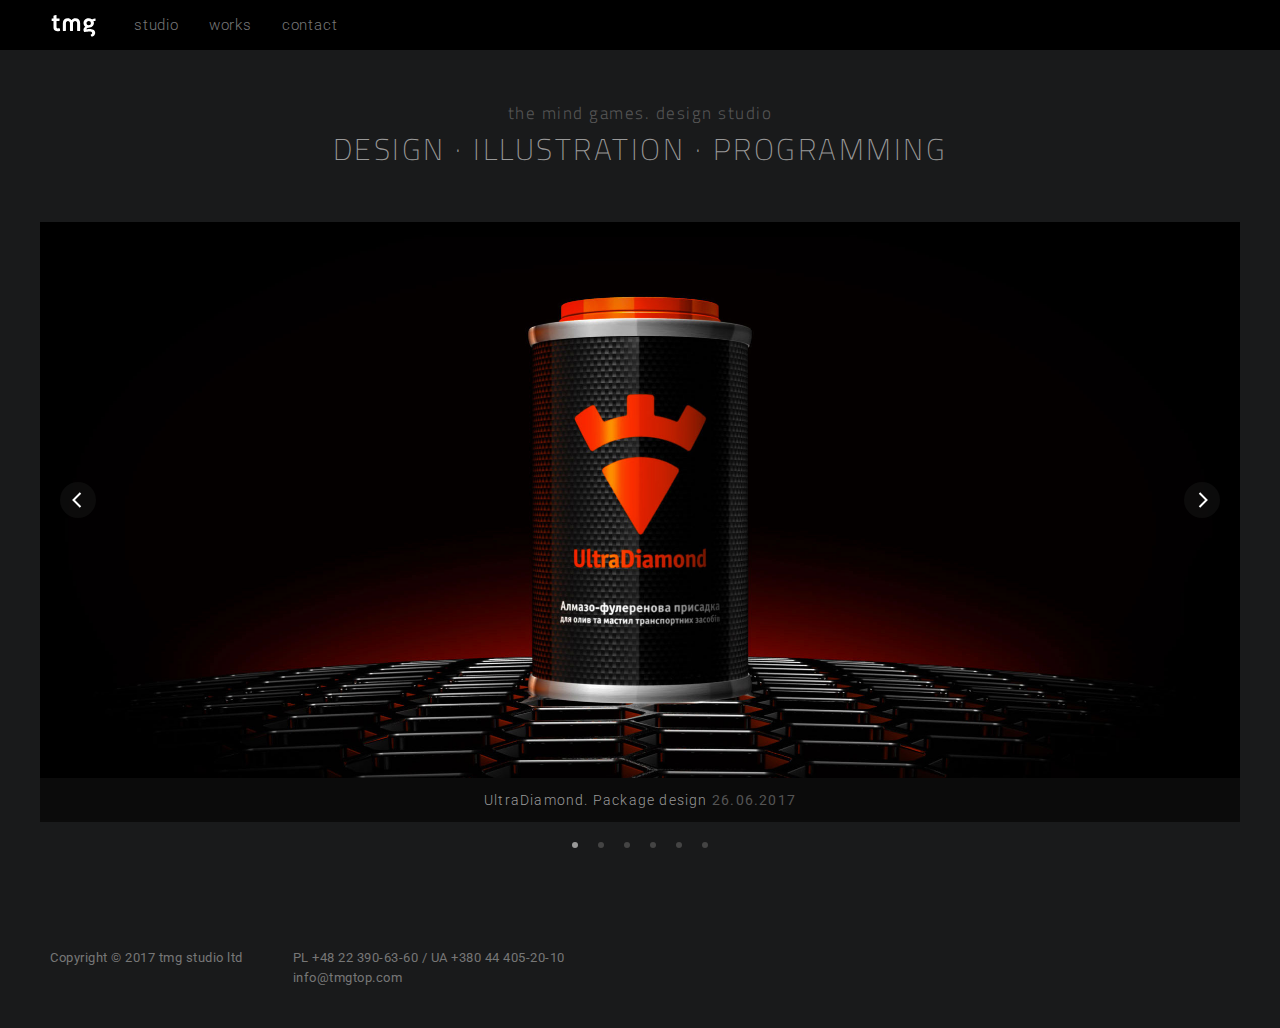
==== index.html @ a91ac86c "Index Page Done" ====
<!DOCTYPE html>
<html>

<head>
<title>tmg design studio. Design. Illustration. Programmong.</title>
<meta charset="utf-8">
<meta name="viewport" content="width=device-width, initial-scale=1.0">
<link rel="stylesheet" type="text/css" href="css/main.css">
</head>

<body>

<!-- Top-bar block-->
<div class="top-bar">
	<a href="#"><img src="images/logo.svg" class="logo" alt="logo"></a>
	<nav>
	<a href="#">studio</a> <a href="#">works</a> <a href="#">contact</a>
	</nav>
</div>

<!-- Company and directions -->
<div class="index-headers">
	<p class="studio"> the mind games. design studio </p>
	<p class="directions"> Design <span>Illustration</span> <span>Programming</span></p>
</div>

<!-- Banner with works-->
<div class="container">
<div class="scrolling-works-banner">
<img src="images/pic.jpg">
<a href="#"><div class="circle" style="left: 20px;"><img src="images/left-arrow.svg"></div></a>
<a href="#"><div class="circle" style="right: 20px;"><img src="images/right-arrow.svg"></div></a>
<p>UltraDiamond. Package design&nbsp;<span>26.06.2017</span></p>
</div>
<ul class="nav-markers">
<li class="selected"></li><li></li><li></li><li></li><li></li><li></li>
</ul>
</div>

<!-- Footer -->
<footer>
	<div class="copy">Copyright © 2017 tmg studio ltd</div>
	<div class="footer-contact">PL +48 22 390-63-60  /  UA +380 44 405-20-10<br>
	<a href="mailto:info@tmgtop.com">info@tmgtop.com</a>
	</div>
</footer></div>
</body>
</html>
---- css/main.css ----
@import url("https://fonts.googleapis.com/css?family=Roboto:100,300,400,500,700,900");
@import url("https://fonts.googleapis.com/css?family=Titillium+Web:200,300");
* {
  margin: 0;
  padding: 0; }

a {
  text-decoration: none; }

html {
  font-size: 10px;
  min-height: 100%;
  display: flex;
  flex-direction: column; }

body {
  font-family: "Roboto", sans-serif;
  background-color: #191A1B;
  display: flex;
  flex-direction: column; }

.top-bar {
  width: 100%;
  background-color: #000;
  height: 50px;
  display: flex;
  align-items: center; }

.top-bar nav {
  float: left; }

.top-bar nav a {
  float: left;
  margin-right: 30px;
  color: #777;
  font-family: "Roboto", sans-serif;
  font-size: 1.5rem;
  font-weight: 300;
  letter-spacing: 0.08rem;
  line-height: normal; }

.top-bar nav a:hover {
  color: #ccc; }

.logo {
  height: 26px;
  width: auto;
  float: left;
  margin: 0 36px 0 50px; }

.index-headers {
  font-family: "Titillium Web", sans-serif;
  text-align: center;
  color: #777;
  margin: 50px auto; }

.index-headers p.studio {
  font-family: "Titillium Web", sans-serif;
  font-size: 1.7rem;
  font-weight: 300;
  letter-spacing: 0.15rem;
  line-height: normal;
  color: #555; }

.index-headers p.directions {
  font-family: "Titillium Web", sans-serif;
  font-size: 3rem;
  font-weight: 200;
  letter-spacing: 0.25rem;
  line-height: normal;
  color: #999;
  text-transform: uppercase; }

.index-headers p.directions span:before {
  content: '\00B7 \00A0'; }

.container {
  width: 100%;
  flex-grow: 1; }

.scrolling-works-banner {
  max-width: 1200px;
  height: 600px;
  margin: 0 auto;
  position: relative; }

.scrolling-works-banner img {
  width: 100%;
  height: 100%;
  object-fit: cover; }

.scrolling-works-banner p {
  display: flex;
  justify-content: center;
  align-items: center;
  background-color: #0B0B0B;
  color: #999;
  font-family: "Roboto", sans-serif;
  font-size: 1.4rem;
  font-weight: 300;
  letter-spacing: 0.12rem;
  line-height: normal;
  position: absolute;
  bottom: 0;
  width: 100%;
  height: 44px;
  margin: 0; }

.scrolling-works-banner p span {
  color: #555;
  font-weight: 400; }

.circle {
  width: 36px;
  height: 36px;
  border-radius: 50%;
  background-color: rgba(22, 22, 22, 0.5);
  position: absolute;
  top: 260px;
  color: #fff;
  font-size: 200%;
  display: flex;
  justify-content: center;
  align-items: center; }

.circle:hover {
  background-color: #161616; }

.circle img {
  width: 22px;
  height: 22px; }

.nav-markers {
  margin: 20px auto 0;
  display: flex;
  width: 200px;
  justify-content: center;
  padding: 0; }

.nav-markers li {
  margin: 0 10px;
  padding: 0;
  font-size: 2rem;
  background-color: #444;
  width: 6px;
  height: 6px;
  border-radius: 50%;
  list-style-type: none; }

.nav-markers li.selected {
  background-color: #999; }

footer {
  height: 80px;
  width: 100%;
  color: #777;
  margin-top: 100px; }

footer div {
  float: left;
  margin-left: 50px;
  margin-bottom: 20px;
  font-size: 1.3rem;
  line-height: 2rem;
  letter-spacing: 0.05rem; }

footer div a {
  color: #777; }

footer div a:hover {
  color: #ccc; }

/*# sourceMappingURL=main.css.map */
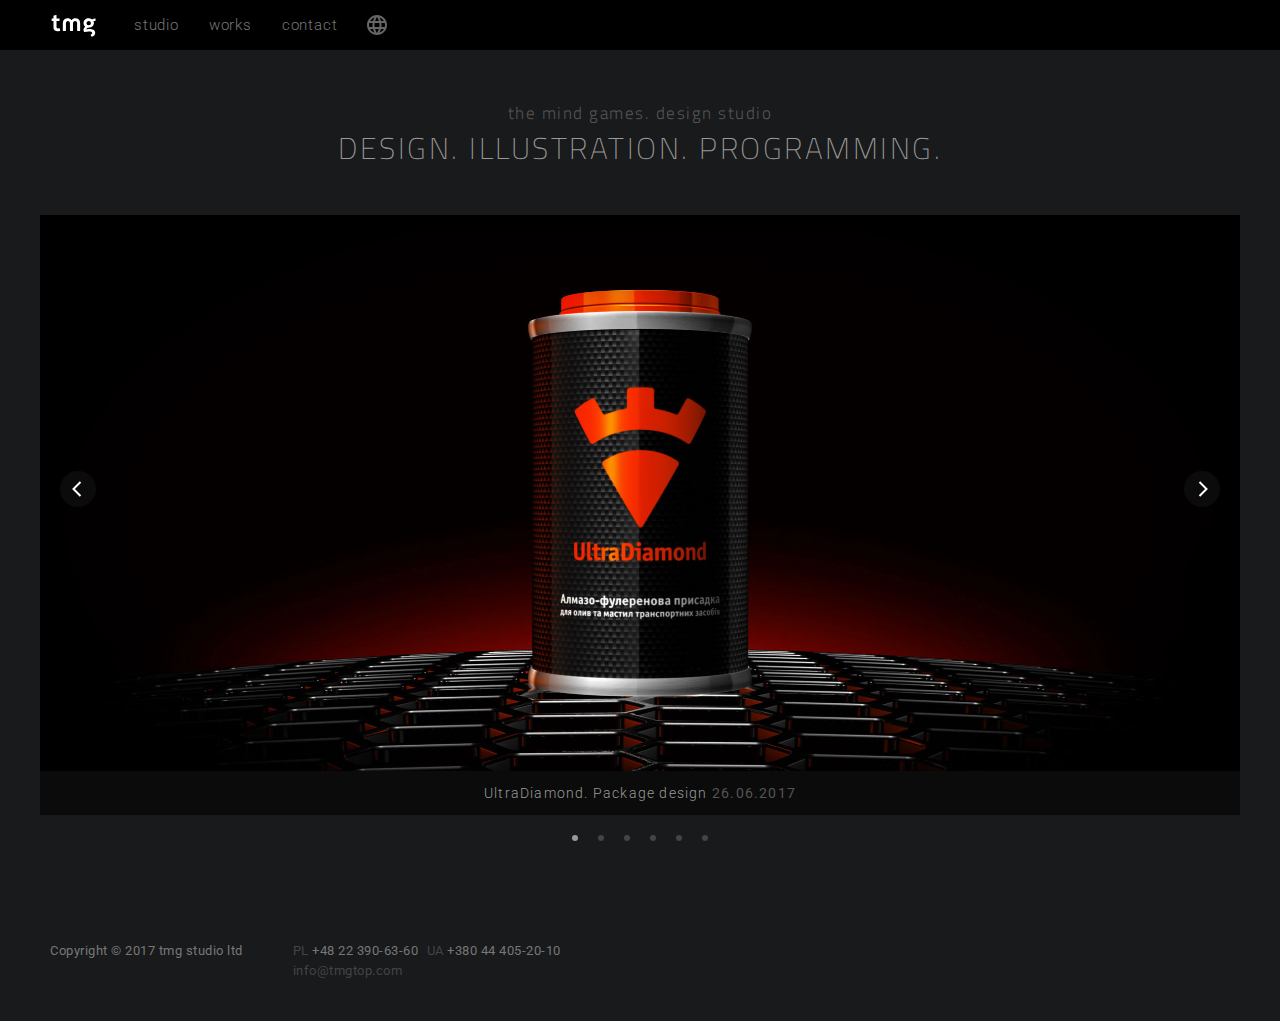
==== commit 31fb7001: "Responsive make-up of index" ====
--- a/index.html
+++ b/index.html
@@ -5,31 +5,42 @@
 <title>tmg design studio. Design. Illustration. Programmong.</title>
 <meta charset="utf-8">
 <meta name="viewport" content="width=device-width, initial-scale=1.0">
+
+<!-- styles -->
 <link rel="stylesheet" type="text/css" href="css/main.css">
+<link rel="stylesheet" type="text/css" href="css/media.css">
+
+<!-- favicon -->
+
 </head>
 
 <body>
 
-<!-- Top-bar block-->
+<!-- Top-bar block -->
 <div class="top-bar">
-	<a href="#"><img src="images/logo.svg" class="logo" alt="logo"></a>
+	<a href="#" class="sandwich"><img src="images/sandwich.svg" alt="sandwich menu"></a>
+	<a href="#" class="logo"><img src="images/logo.svg" class="logo" alt="logo"></a>
 	<nav>
 	<a href="#">studio</a> <a href="#">works</a> <a href="#">contact</a>
 	</nav>
+	<div class="lang"><svg><use xmlns:xlink="http://www.w3.org/1999/xlink" xlink:href="images/icons.svg#lang"></use></svg>
+	<div class="lang-dropdown"><a href="#">PL</a><a href="">EN</a></div></div>
 </div>
+
 
 <!-- Company and directions -->
 <div class="index-headers">
-	<p class="studio"> the mind games. design studio </p>
-	<p class="directions"> Design <span>Illustration</span> <span>Programming</span></p>
+	<p class="studio">the mind games. <span>design studio</span></p>
+	<p class="directions">Design. Illustration. Programming.</p>
 </div>
+
 
 <!-- Banner with works-->
 <div class="container">
 <div class="scrolling-works-banner">
-<img src="images/pic.jpg">
-<a href="#"><div class="circle" style="left: 20px;"><img src="images/left-arrow.svg"></div></a>
-<a href="#"><div class="circle" style="right: 20px;"><img src="images/right-arrow.svg"></div></a>
+<img src="images/pic.jpg" alt="image">
+<a href="#"><div class="circle" style="left: 20px;"><img src="images/left-arrow.svg" alt="left arrow"></div></a>
+<a href="#"><div class="circle" style="right: 20px;"><img src="images/right-arrow.svg" alt="right arrow"></div></a>
 <p>UltraDiamond. Package design&nbsp;<span>26.06.2017</span></p>
 </div>
 <ul class="nav-markers">
@@ -37,12 +48,13 @@
 </ul>
 </div>
 
+
 <!-- Footer -->
 <footer>
 	<div class="copy">Copyright © 2017 tmg studio ltd</div>
-	<div class="footer-contact">PL +48 22 390-63-60  /  UA +380 44 405-20-10<br>
+	<div class="footer-contact"><span>PL</span> +48 22 390-63-60 <span>UA</span> +380 44 405-20-10<br>
 	<a href="mailto:info@tmgtop.com">info@tmgtop.com</a>
 	</div>
-</footer></div>
+</footer>
 </body>
-</html>+</html>
--- a/css/main.css
+++ b/css/main.css
@@ -1,5 +1,9 @@
+/* Import Google Fonts */
 @import url("https://fonts.googleapis.com/css?family=Roboto:100,300,400,500,700,900");
 @import url("https://fonts.googleapis.com/css?family=Titillium+Web:200,300");
+/* Fonts variables */
+/* Flex with column direction */
+/* Set fon mixin */
 * {
   margin: 0;
   padding: 0; }
@@ -11,20 +15,29 @@
   font-size: 10px;
   min-height: 100%;
   display: flex;
+  flex-direction: column;
+  -webkit-font-smoothing: antialiased; }
+
+body {
+  font-family: "Roboto", sans-serif;
+  background-color: #191A1B;
+  display: flex;
   flex-direction: column; }
 
-body {
-  font-family: "Roboto", sans-serif;
-  background-color: #191A1B;
-  display: flex;
-  flex-direction: column; }
+.sandwich {
+  display: none;
+  width: 18px;
+  height: 12px;
+  fill: #777;
+  opacity: 0.5; }
 
 .top-bar {
   width: 100%;
   background-color: #000;
   height: 50px;
   display: flex;
-  align-items: center; }
+  align-items: center;
+  position: relative; }
 
 .top-bar nav {
   float: left; }
@@ -37,22 +50,61 @@
   font-size: 1.5rem;
   font-weight: 300;
   letter-spacing: 0.08rem;
-  line-height: normal; }
+  line-height: normal;
+  -webkit-font-smoothing: subpixel-antialiased; }
 
 .top-bar nav a:hover {
   color: #ccc; }
 
+.lang {
+  position: relative;
+  width: 20px;
+  height: 20px; }
+
+.lang svg {
+  fill: #666;
+  width: 20px;
+  height: 20px; }
+
+.lang svg:hover {
+  cursor: pointer;
+  fill: #bbb; }
+
+.lang-dropdown {
+  display: none;
+  position: absolute;
+  left: 20px;
+  top: 5px;
+  padding-left: 15px; }
+
+.lang-dropdown a {
+  color: #777;
+  font-family: "Roboto", sans-serif;
+  font-size: 1.3rem;
+  font-weight: 400;
+  letter-spacing: 0.1rem;
+  line-height: 0;
+  -webkit-font-smoothing: subpixel-antialiased;
+  text-align: center;
+  margin-right: 8px; }
+
+.lang-dropdown a:hover {
+  color: #ccc; }
+
+.lang:hover .lang-dropdown {
+  display: block; }
+
 .logo {
-  height: 26px;
-  width: auto;
   float: left;
   margin: 0 36px 0 50px; }
 
+.logo img {
+  margin: 0; }
+
 .index-headers {
-  font-family: "Titillium Web", sans-serif;
   text-align: center;
-  color: #777;
-  margin: 50px auto; }
+  margin: 50px auto;
+  padding: 0 30px; }
 
 .index-headers p.studio {
   font-family: "Titillium Web", sans-serif;
@@ -67,12 +119,10 @@
   font-size: 3rem;
   font-weight: 200;
   letter-spacing: 0.25rem;
-  line-height: normal;
+  line-height: 3.3rem;
+  margin-top: 6px;
   color: #999;
   text-transform: uppercase; }
-
-.index-headers p.directions span:before {
-  content: '\00B7 \00A0'; }
 
 .container {
   width: 100%;
@@ -116,7 +166,7 @@
   border-radius: 50%;
   background-color: rgba(22, 22, 22, 0.5);
   position: absolute;
-  top: 260px;
+  top: calc(50% - 44px);
   color: #fff;
   font-size: 200%;
   display: flex;
@@ -164,10 +214,11 @@
   line-height: 2rem;
   letter-spacing: 0.05rem; }
 
-footer div a {
-  color: #777; }
+footer div a, footer div span {
+  color: #444; }
+
+footer div span:not(:first-child) {
+  margin-left: 5px; }
 
 footer div a:hover {
   color: #ccc; }
-
-/*# sourceMappingURL=main.css.map */
--- a/css/media.css
+++ b/css/media.css
@@ -0,0 +1,46 @@
+@media only screen and (max-width: 430px) {
+  .index-headers {
+    margin: 30px auto; }
+
+  .index-headers p.studio {
+    font-size: 1.4rem; }
+
+  .index-headers p.studio span {
+    display: none; }
+
+  .index-headers p.directions {
+    font-size: 2.2rem;
+    line-height: 2.2rem; } }
+@media only screen and (max-width: 500px) {
+  .top-bar nav {
+    display: none; }
+
+  .top-bar {
+    justify-content: space-between; }
+
+  .sandwich {
+    display: block;
+    margin-left: 16px; }
+
+  .lang {
+    margin-right: 16px; }
+
+  .lang-dropdown {
+    left: auto;
+    right: 10px;
+    padding-right: 15px; }
+
+  .circle {
+    display: none; } }
+@media only screen and (max-width: 700px) {
+  .copy {
+    display: none; }
+
+  .scrolling-works-banner {
+    height: 500px; }
+
+  .footer-contact {
+    display: block;
+    text-align: center;
+    margin: 0 auto;
+    float: none; } }
